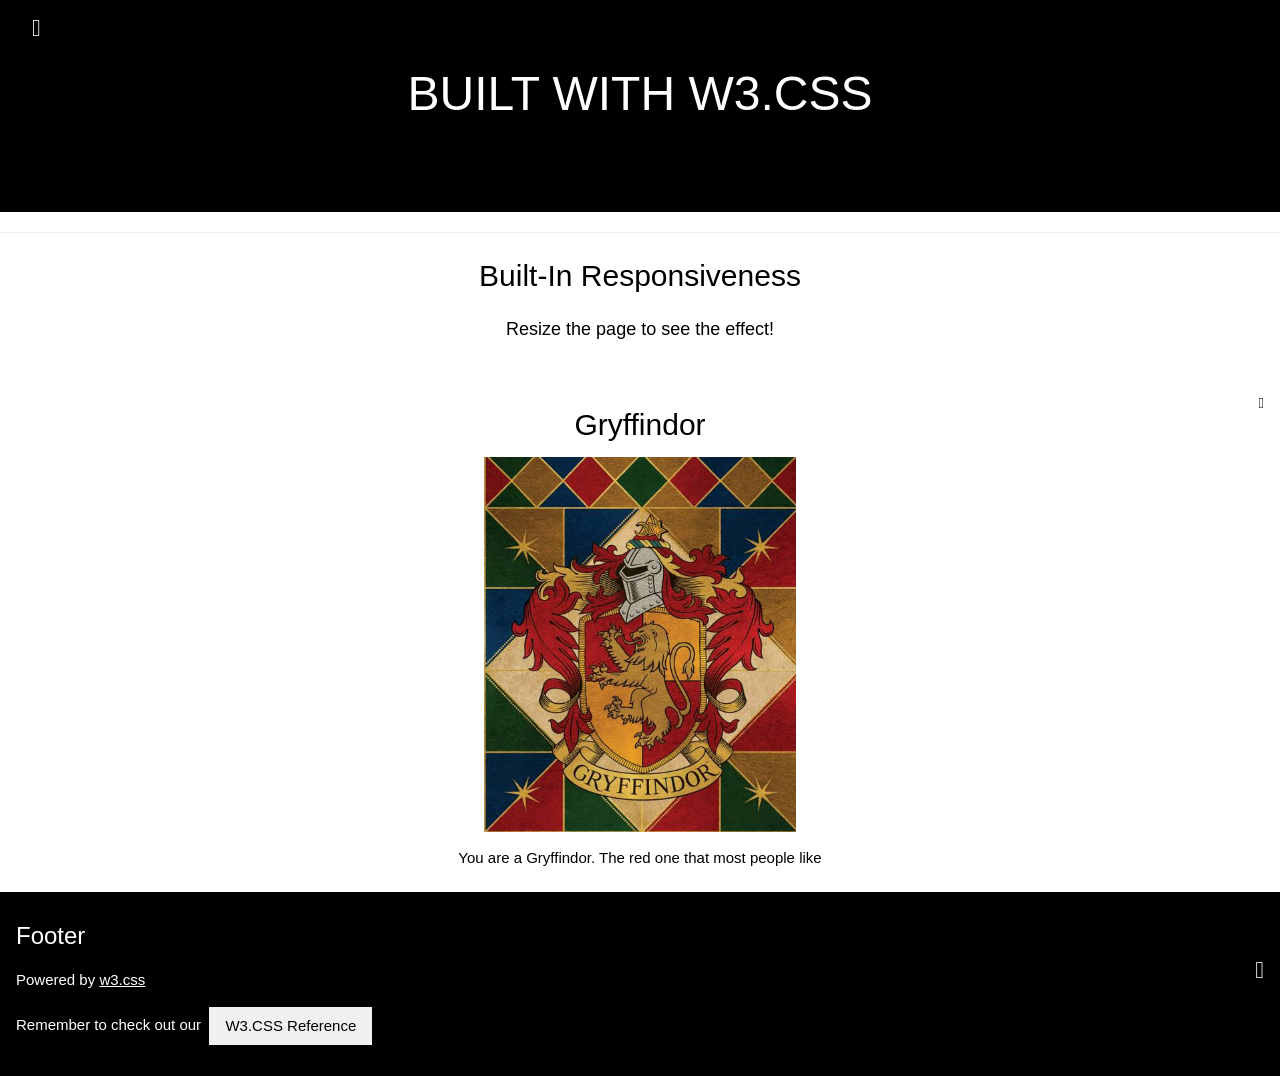
==== result.html @ 88f10568 "project init" ====
<!DOCTYPE html>
<html><head>
<meta http-equiv="content-type" content="text/html; charset=UTF-8"><title>W3.CSS Template</title>
<meta charset="UTF-8">
<meta name="viewport" content="width=device-width, initial-scale=1">
<link rel="stylesheet" href="W3.CSS%20Template_files/w3.css">
<link rel="stylesheet" href="W3.CSS%20Template_files/w3-theme-black.css">
<link rel="stylesheet" href="W3.CSS%20Template_files/font-awesome.css">
</head><body>

<!-- Side Navigation -->
<nav class="w3-sidebar w3-bar-block w3-card w3-animate-left w3-center" style="display:none; width: 10%; font-size: 20px; padding-top: 10%;" id="mySidebar">
  <h1 class="w3-xxxlarge w3-text-theme">Side Navigation</h1>
  <button class="w3-bar-item w3-button" onclick="w3_close()">Close <i class="fa fa-remove"></i></button>
  <a href="#" class="w3-bar-item w3-button w3-center">Link 1</a>
  <a href="#" class="w3-bar-item w3-button">Link 2</a>
  <a href="#" class="w3-bar-item w3-button">Link 3</a>
  <a href="#" class="w3-bar-item w3-button">Link 4</a>
</nav>

<!-- Header -->
<header class="w3-container w3-theme w3-padding" id="myHeader">
  <i onclick="w3_open()" class="fa fa-bars w3-xlarge w3-button w3-theme"></i> 
  <div class="w3-center">
  <h1 class="w3-xxxlarge w3-animate-bottom">BUILT WITH W3.CSS</h1>
    <div class="w3-padding-32">
  </div>
</header>

<hr>
<div class="w3-center">
  <h2>Built-In Responsiveness</h2>
  <p class="w3-large">Resize the page to see the effect!</p>
</div>
<br>

<div class="w3-padding w3-white w3-display-container w3-center" id="result-div2" style="display: none;">
  <span onclick="this.parentElement.style.display='none'" class="w3-button w3-display-topright"><i class="fa fa-remove"></i></span>
  <h2>Gryffindor</h2>
  <img src="./img/Gryffindor.png" style="width: 25%">
  <p>You are a Gryffindor. The red one that most people like</p>
</div>

<div class="w3-padding w3-white w3-display-container" id="result-div1" style="display: none;">
  <span onclick="this.parentElement.style.display='none'" class="w3-button w3-display-topright"><i class="fa fa-remove"></i></span>
  <h2>Ravenclaw</h2>
  <img src="./img/Ravenclaw.png">
  <p>London is the capital city of England. It is the most populous city in the United Kingdom,
  with a metropolitan area of over 13 million inhabitants.</p>
  <p>Standing on the River Thames, London has been a major settlement for two millennia,
  its history going back to its founding by the Romans, who named it Londinium.</p>
  <p>By the way, you can add a close icon to all containers if you want the ability to hide them. Look to your right!</p>
</div>

<div class="w3-padding w3-white w3-display-container" id="result-div3" style="display: none;">
  <span onclick="this.parentElement.style.display='none'" class="w3-button w3-display-topright"><i class="fa fa-remove"></i></span>
  <h2>Slytherin</h2>
  <img src="./img/Slytherin.png">
  <p>London is the capital city of England. It is the most populous city in the United Kingdom,
  with a metropolitan area of over 13 million inhabitants.</p>
  <p>Standing on the River Thames, London has been a major settlement for two millennia,
  its history going back to its founding by the Romans, who named it Londinium.</p>
  <p>By the way, you can add a close icon to all containers if you want the ability to hide them. Look to your right!</p>
</div>

<div class="w3-padding w3-white w3-display-container" id="result-div4" style="display: none;">
  <span onclick="this.parentElement.style.display='none'" class="w3-button w3-display-topright"><i class="fa fa-remove"></i></span>
  <h2>Hufflepuff</h2>
  <img src="./img/Hufflepuff.png">
  <p>London is the capital city of England. It is the most populous city in the United Kingdom,
  with a metropolitan area of over 13 million inhabitants.</p>
  <p>Standing on the River Thames, London has been a major settlement for two millennia,
  its history going back to its founding by the Romans, who named it Londinium.</p>
  <p>By the way, you can add a close icon to all containers if you want the ability to hide them. Look to your right!</p>
</div>



<!-- Footer -->
<footer class="w3-container w3-theme-dark w3-padding-16">
  <h3>Footer</h3>
  <p>Powered by <a href="https://www.w3schools.com/w3css/default.asp" target="_blank">w3.css</a></p>
  <div style="position:relative;bottom:55px;" class="w3-tooltip w3-right">
    <span class="w3-text w3-theme-light w3-padding">Go To Top</span>&nbsp;   
    <a class="w3-text-white" href="#myHeader"><span class="w3-xlarge">
    <i class="fa fa-chevron-circle-up"></i></span></a>
  </div>
  <p>Remember to check out our&nbsp;&nbsp;<a href="https://www.w3schools.com/w3css/w3css_references.asp" class="w3-btn w3-theme-light" target="_blank">W3.CSS Reference</a></p>
</footer>

<!-- Script for Sidebar, Tabs, Accordions, Progress bars and slideshows -->
<script>
// Side navigation
function w3_open() {
  var x = document.getElementById("mySidebar");
  x.style.width = "100%";
  x.style.fontSize = "40px";
  x.style.paddingTop = "10%";
  x.style.display = "block";
}
function w3_close() {
  document.getElementById("mySidebar").style.display = "none";
}




// Accordions
function myAccFunc(id) {
  var x = document.getElementById(id);
  if (x.className.indexOf("w3-show") == -1) {
    x.className += " w3-show";
  } else { 
    x.className = x.className.replace(" w3-show", "");
  }
}

// Progress Bars
function move() {
  var elem = document.getElementById("myBar");   
  var width = 5;
  var id = setInterval(frame, 10);
  function frame() {
    if (width == 100) {
      clearInterval(id);
    } else {
      width++; 
      elem.style.width = width + '%'; 
      elem.innerHTML = width * 1  + '%';
    }
  }
}


var queryDict = {}
location.search.substr(1).split("&").forEach(function(item) {queryDict[item.split("=")[0]] = item.split("=")[1]})
function calculateResults() {
  var sum = 0;
  
  var l = Object.keys(queryDict).length;
  for(var i=0; i<l; i++) {
    var key = Object.keys(queryDict)[i];
    sum += Number.parseInt(queryDict[key]);
  }

  console.log(sum);

  if(sum>=6 && sum<=8){
    document.getElementById("result-div1").style.display = "block";
  }
  else if(sum>=9 && sum<=12){
    document.getElementById("result-div2").style.display = "block"
  }
  else if(sum>=13 && sum<=16){
    document.getElementById("result-div2").style.display = "block"
  }
  else{}
    document.getElementById("result-div2").style.display = "block"
  }

calculateResults();

</script>


</body></html>
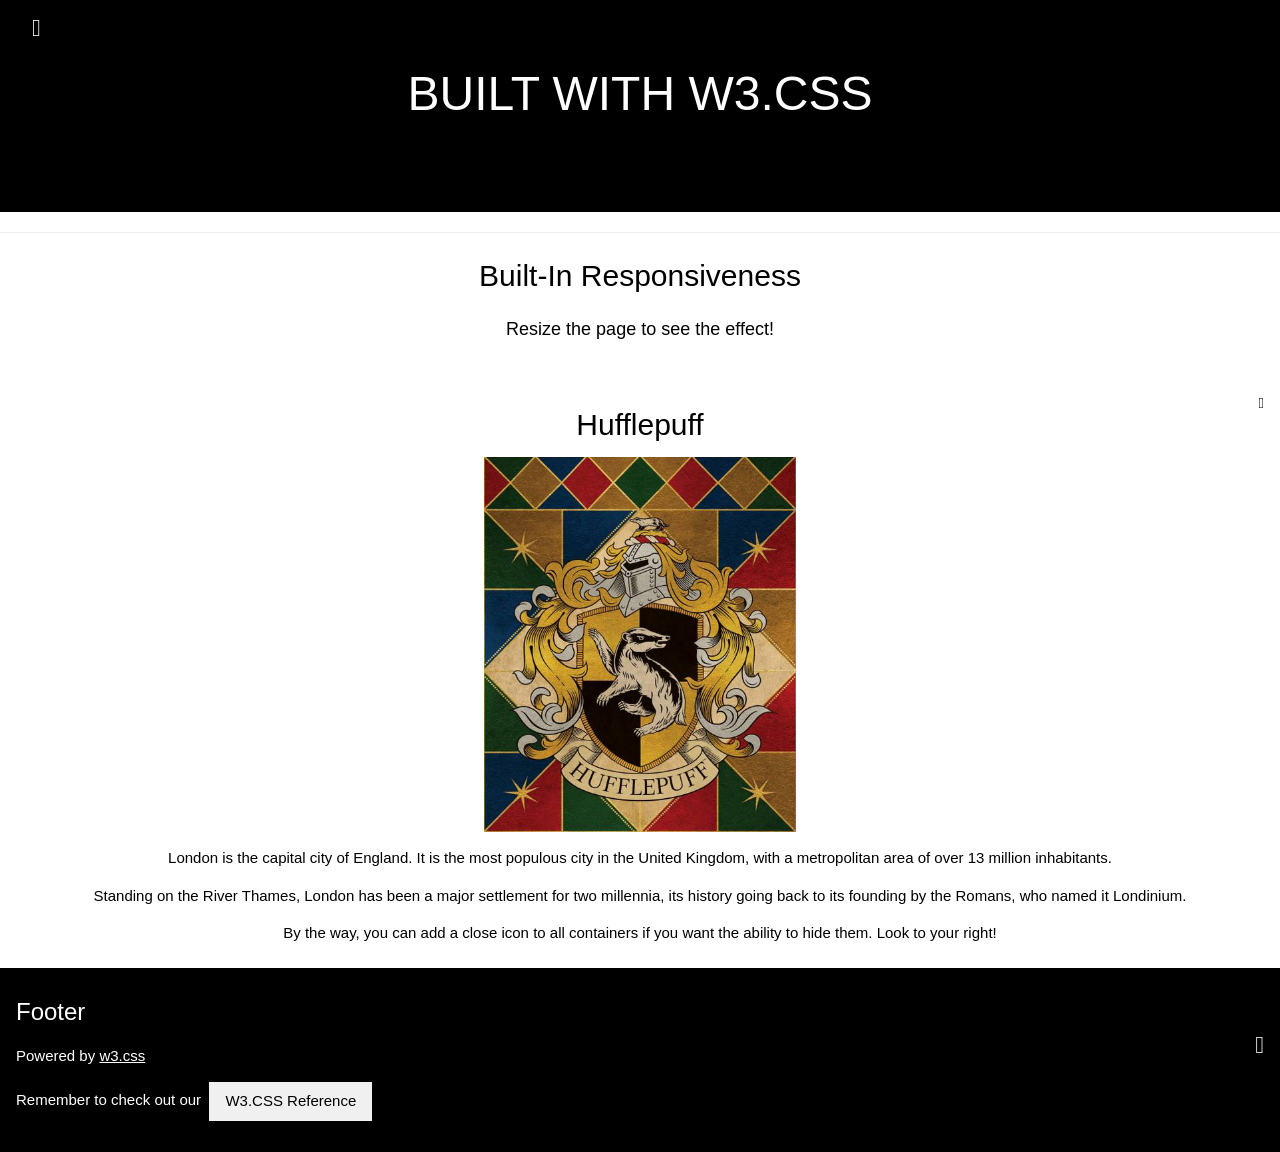
==== commit e37806b6: "Major changes" ====
--- a/result.html
+++ b/result.html
@@ -41,32 +41,27 @@
   <p>You are a Gryffindor. The red one that most people like</p>
 </div>
 
-<div class="w3-padding w3-white w3-display-container" id="result-div1" style="display: none;">
+<div class="w3-padding w3-white w3-display-container w3-center" id="result-div1" style="display: none;">
   <span onclick="this.parentElement.style.display='none'" class="w3-button w3-display-topright"><i class="fa fa-remove"></i></span>
   <h2>Ravenclaw</h2>
-  <img src="./img/Ravenclaw.png">
-  <p>London is the capital city of England. It is the most populous city in the United Kingdom,
-  with a metropolitan area of over 13 million inhabitants.</p>
+  <img src="./img/Ravenclaw.png" style="width: 25%;">
+  <p>You are a Ravenclaw. The blue one that most people like</p>
+</div>
+
+<div class="w3-padding w3-white w3-display-container w3-center" id="result-div3" style="display: none;">
+  <span onclick="this.parentElement.style.display='none'" class="w3-button w3-display-topright"><i class="fa fa-remove"></i></span>
+  <h2>Slytherin</h2>
+  <img src="./img/Slytherin.png" style="width: 25%;">
+  
   <p>Standing on the River Thames, London has been a major settlement for two millennia,
   its history going back to its founding by the Romans, who named it Londinium.</p>
   <p>By the way, you can add a close icon to all containers if you want the ability to hide them. Look to your right!</p>
 </div>
 
-<div class="w3-padding w3-white w3-display-container" id="result-div3" style="display: none;">
-  <span onclick="this.parentElement.style.display='none'" class="w3-button w3-display-topright"><i class="fa fa-remove"></i></span>
-  <h2>Slytherin</h2>
-  <img src="./img/Slytherin.png">
-  <p>London is the capital city of England. It is the most populous city in the United Kingdom,
-  with a metropolitan area of over 13 million inhabitants.</p>
-  <p>Standing on the River Thames, London has been a major settlement for two millennia,
-  its history going back to its founding by the Romans, who named it Londinium.</p>
-  <p>By the way, you can add a close icon to all containers if you want the ability to hide them. Look to your right!</p>
-</div>
-
-<div class="w3-padding w3-white w3-display-container" id="result-div4" style="display: none;">
+<div class="w3-padding w3-white w3-display-container w3-center" id="result-div4" style="display: none;">
   <span onclick="this.parentElement.style.display='none'" class="w3-button w3-display-topright"><i class="fa fa-remove"></i></span>
   <h2>Hufflepuff</h2>
-  <img src="./img/Hufflepuff.png">
+  <img src="./img/Hufflepuff.png" style="width: 25%;">
   <p>London is the capital city of England. It is the most populous city in the United Kingdom,
   with a metropolitan area of over 13 million inhabitants.</p>
   <p>Standing on the River Thames, London has been a major settlement for two millennia,
@@ -152,11 +147,12 @@
     document.getElementById("result-div2").style.display = "block"
   }
   else if(sum>=13 && sum<=16){
-    document.getElementById("result-div2").style.display = "block"
+    document.getElementById("result-div3").style.display = "block"
   }
-  else{}
-    document.getElementById("result-div2").style.display = "block"
+  else{
+    document.getElementById("result-div4").style.display = "block"
   }
+}
 
 calculateResults();
 
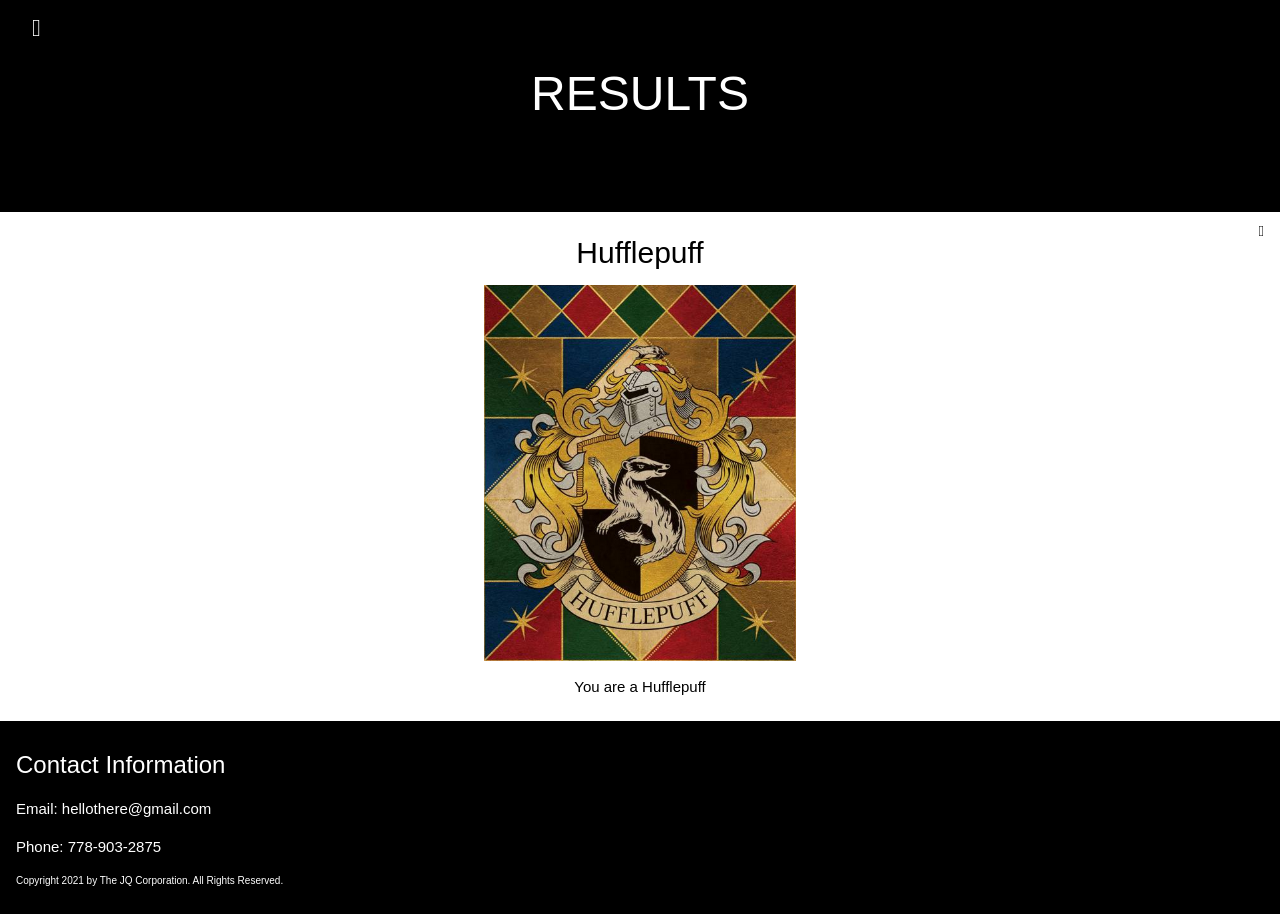
==== commit 23a811c9: "visual changes and stuff" ====
--- a/result.html
+++ b/result.html
@@ -22,17 +22,10 @@
 <header class="w3-container w3-theme w3-padding" id="myHeader">
   <i onclick="w3_open()" class="fa fa-bars w3-xlarge w3-button w3-theme"></i> 
   <div class="w3-center">
-  <h1 class="w3-xxxlarge w3-animate-bottom">BUILT WITH W3.CSS</h1>
+  <h1 class="w3-xxxlarge w3-animate-bottom">RESULTS</h1>
     <div class="w3-padding-32">
   </div>
 </header>
-
-<hr>
-<div class="w3-center">
-  <h2>Built-In Responsiveness</h2>
-  <p class="w3-large">Resize the page to see the effect!</p>
-</div>
-<br>
 
 <div class="w3-padding w3-white w3-display-container w3-center" id="result-div2" style="display: none;">
   <span onclick="this.parentElement.style.display='none'" class="w3-button w3-display-topright"><i class="fa fa-remove"></i></span>
@@ -53,35 +46,30 @@
   <h2>Slytherin</h2>
   <img src="./img/Slytherin.png" style="width: 25%;">
   
-  <p>Standing on the River Thames, London has been a major settlement for two millennia,
-  its history going back to its founding by the Romans, who named it Londinium.</p>
-  <p>By the way, you can add a close icon to all containers if you want the ability to hide them. Look to your right!</p>
+  <p>You are a Slytherin</p>
 </div>
 
-<div class="w3-padding w3-white w3-display-container w3-center" id="result-div4" style="display: none;">
+<div class="w3-padding w3-white w3-display-container w3-center " id="result-div4" style="display: none;">
   <span onclick="this.parentElement.style.display='none'" class="w3-button w3-display-topright"><i class="fa fa-remove"></i></span>
   <h2>Hufflepuff</h2>
   <img src="./img/Hufflepuff.png" style="width: 25%;">
-  <p>London is the capital city of England. It is the most populous city in the United Kingdom,
-  with a metropolitan area of over 13 million inhabitants.</p>
-  <p>Standing on the River Thames, London has been a major settlement for two millennia,
-  its history going back to its founding by the Romans, who named it Londinium.</p>
-  <p>By the way, you can add a close icon to all containers if you want the ability to hide them. Look to your right!</p>
+  <p>You are a Hufflepuff</p>
 </div>
-
-
 
 <!-- Footer -->
 <footer class="w3-container w3-theme-dark w3-padding-16">
-  <h3>Footer</h3>
-  <p>Powered by <a href="https://www.w3schools.com/w3css/default.asp" target="_blank">w3.css</a></p>
-  <div style="position:relative;bottom:55px;" class="w3-tooltip w3-right">
-    <span class="w3-text w3-theme-light w3-padding">Go To Top</span>&nbsp;   
-    <a class="w3-text-white" href="#myHeader"><span class="w3-xlarge">
-    <i class="fa fa-chevron-circle-up"></i></span></a>
-  </div>
-  <p>Remember to check out our&nbsp;&nbsp;<a href="https://www.w3schools.com/w3css/w3css_references.asp" class="w3-btn w3-theme-light" target="_blank">W3.CSS Reference</a></p>
-</footer>
+
+
+  <h3>Contact Information</h3>
+  <p>Email: hellothere@gmail.com</p>
+  <p>Phone: 778-903-2875</p>
+  <p style="font-size: x-small;">Copyright 2021 by The JQ Corporation. All Rights Reserved.</p>
+    <div style="position:relative;bottom:55px;" class="w3-tooltip w3-right">
+
+
+    </div>
+
+  </footer>
 
 <!-- Script for Sidebar, Tabs, Accordions, Progress bars and slideshows -->
 <script>
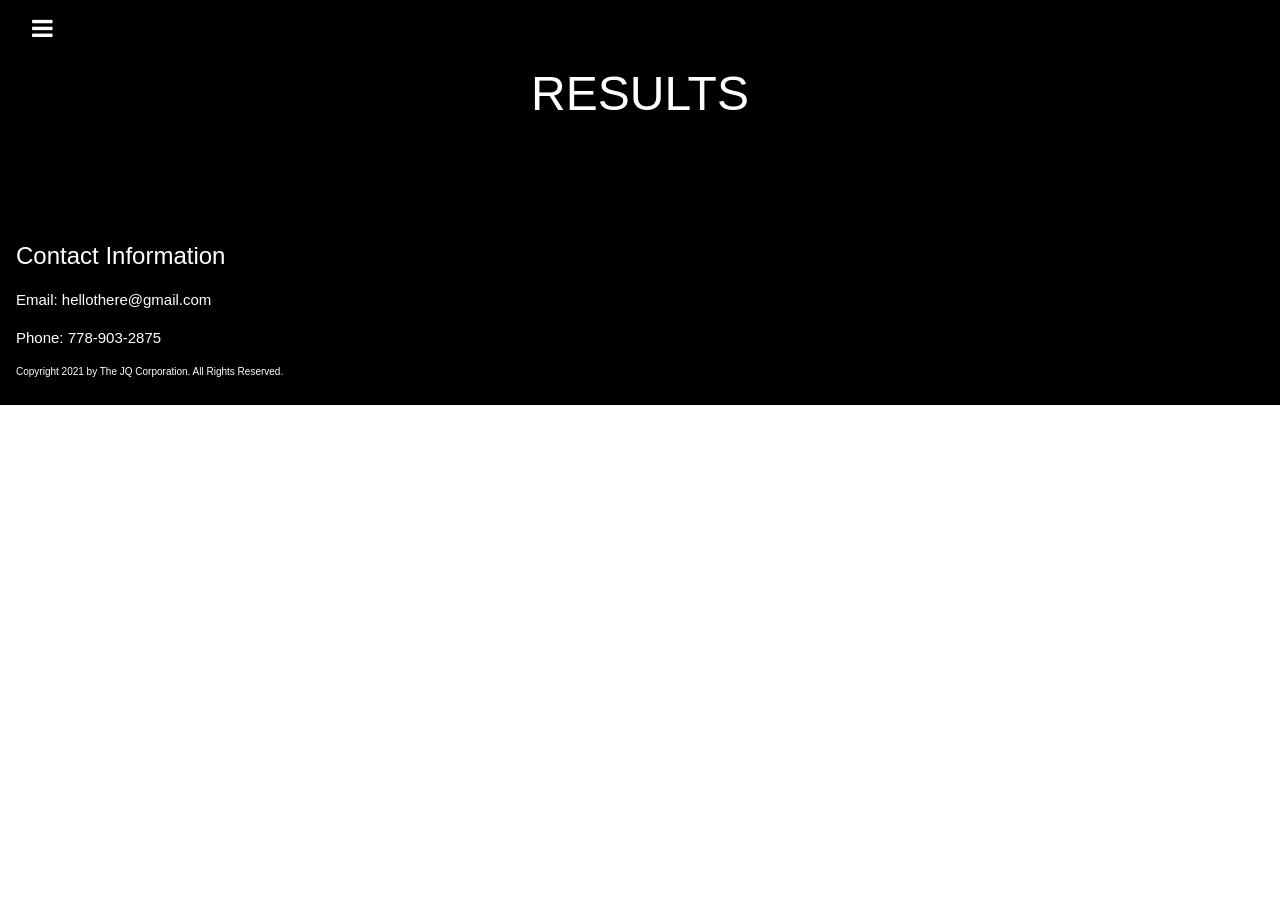
==== commit 097d69c5: "hi again" ====
--- a/result.html
+++ b/result.html
@@ -1,60 +1,201 @@
 <!DOCTYPE html>
-<html><head>
-<meta http-equiv="content-type" content="text/html; charset=UTF-8"><title>W3.CSS Template</title>
-<meta charset="UTF-8">
-<meta name="viewport" content="width=device-width, initial-scale=1">
-<link rel="stylesheet" href="W3.CSS%20Template_files/w3.css">
-<link rel="stylesheet" href="W3.CSS%20Template_files/w3-theme-black.css">
-<link rel="stylesheet" href="W3.CSS%20Template_files/font-awesome.css">
-</head><body>
+<html>
+
+<head>
+  <meta http-equiv="content-type" content="text/html; charset=UTF-8">
+  <title>W3.CSS Template</title>
+  <meta charset="UTF-8">
+  <meta name="viewport" content="width=device-width, initial-scale=1">
+  <link rel="stylesheet" href="W3.CSS%20Template_files/w3.css">
+  <link rel="stylesheet" href="W3.CSS%20Template_files/w3-theme-black.css">
+  <link rel="stylesheet" href="https://cdnjs.cloudflare.com/ajax/libs/font-awesome/4.3.0/css/font-awesome.min.css">
+</head>
+
+<body>
 
 <!-- Side Navigation -->
-<nav class="w3-sidebar w3-bar-block w3-card w3-animate-left w3-center" style="display:none; width: 10%; font-size: 20px; padding-top: 10%;" id="mySidebar">
-  <h1 class="w3-xxxlarge w3-text-theme">Side Navigation</h1>
-  <button class="w3-bar-item w3-button" onclick="w3_close()">Close <i class="fa fa-remove"></i></button>
-  <a href="#" class="w3-bar-item w3-button w3-center">Link 1</a>
-  <a href="#" class="w3-bar-item w3-button">Link 2</a>
-  <a href="#" class="w3-bar-item w3-button">Link 3</a>
-  <a href="#" class="w3-bar-item w3-button">Link 4</a>
+<nav class="w3-sidebar w3-bar-block w3-card w3-animate-left w3-center"
+  style="display: none; width: 100%; font-size: 40px; padding-top: 10%; z-index: 1;" id="mySidebar">
+  <u>
+    <h3 class="w3-xlarge w3-text-theme">Side Navigation</h3>
+  </u>
+  <a href="./index.html" class="w3-bar-item w3-button" style="font-size: 80%;">Home<img src="./img/home-icon.png" width="10%"></a>
+  <a href="./survey.html" class="w3-bar-item w3-button" style="font-size: 80%;">Harry Potter Survey</a>
+  <a href="./Survey2.html" class="w3-bar-item w3-button" style="font-size: 80%;">Foods Survey</a>
+ 
+  <button class="w3-bar-item w3-button font-size: 80%" onclick="w3_close()">Close <i class="fa fa-remove"></i></button>
 </nav>
 
-<!-- Header -->
-<header class="w3-container w3-theme w3-padding" id="myHeader">
-  <i onclick="w3_open()" class="fa fa-bars w3-xlarge w3-button w3-theme"></i> 
-  <div class="w3-center">
-  <h1 class="w3-xxxlarge w3-animate-bottom">RESULTS</h1>
-    <div class="w3-padding-32">
-  </div>
-</header>
-
-<div class="w3-padding w3-white w3-display-container w3-center" id="result-div2" style="display: none;">
-  <span onclick="this.parentElement.style.display='none'" class="w3-button w3-display-topright"><i class="fa fa-remove"></i></span>
-  <h2>Gryffindor</h2>
-  <img src="./img/Gryffindor.png" style="width: 25%">
-  <p>You are a Gryffindor. The red one that most people like</p>
-</div>
-
-<div class="w3-padding w3-white w3-display-container w3-center" id="result-div1" style="display: none;">
-  <span onclick="this.parentElement.style.display='none'" class="w3-button w3-display-topright"><i class="fa fa-remove"></i></span>
-  <h2>Ravenclaw</h2>
-  <img src="./img/Ravenclaw.png" style="width: 25%;">
-  <p>You are a Ravenclaw. The blue one that most people like</p>
-</div>
-
-<div class="w3-padding w3-white w3-display-container w3-center" id="result-div3" style="display: none;">
-  <span onclick="this.parentElement.style.display='none'" class="w3-button w3-display-topright"><i class="fa fa-remove"></i></span>
-  <h2>Slytherin</h2>
-  <img src="./img/Slytherin.png" style="width: 25%;">
+  <!-- Header -->
+  <header class="w3-container w3-theme w3-padding" id="myHeader">
+    <i onclick="w3_open()" class="fa fa-bars w3-xlarge w3-button w3-theme"></i>
+    <div class="w3-center">
+      <h1 class="w3-xxxlarge w3-animate-bottom">RESULTS</h1>
+      <div class="w3-padding-32">
+      </div>
+  </header>
+
+  <div class="w3-padding w3-white w3-display-container w3-center" id="FruitTart" style="display: none;">
+    <span onclick="this.parentElement.style.display='none'" class="w3-button w3-display-topright"><i></i></span>
+    <h1 style="font-size: xxx-large;">Fruit Tart</h1>
+    <img src="./img/Fruit Tart.jpg" style="width: 25%">
+    <br>
+    <br>
+    <br>
+     </div>
+
+  <div class="w3-padding w3-white w3-display-container w3-center" id="PeachGobbler" style="display:none;">
+    <span onclick="this.parentElement.style.display='none'" class="w3-button w3-display-topright"><i></i></span>
+    <h1 style="font-size: xxx-large;">Peach Gobbler</h1>
+    <img src="./img/Peach Gobbler.jpeg" style="width: 25%;">
+    <br>
+    <br>
+    <br>
+    </div>
+
+  <div class="w3-padding w3-white w3-display-container w3-center" id="IceCream" style="display: none;">
+    <span onclick="this.parentElement.style.display='none'" class="w3-button w3-display-topright"><i></i></span>
+    <h1 style="font-size: xxx-large;">Ice Cream</h1>
+    <img src="./img/Ice Cream.jpg" style="width: 25%;">
+    <br>
+    <br>
+    <br>
+    </div>
+
+
+  <div class="w3-padding w3-white w3-display-container w3-center" id="LimePie" style="display: none;">
+    <span onclick="this.parentElement.style.display='none'" class="w3-button w3-display-topright"><i></i></span>
+    <h1 style="font-size: xxx-large;">Key Lime Pie</h1>
+    <img src="./img/key-lime-pie.jpg" style="width: 25%;">
+    <br>
+    <br>
+    <br>
+    </div>
+    
+    
+  <div class="w3-padding w3-white w3-display-container w3-center" id="PumpkinPie" style="display: none;">
+    <span onclick="this.parentElement.style.display='none'" class="w3-button w3-display-topright"><i></i></span>
+    <h1 style="font-size: xxx-large;">Pumpkin Pie</h1>
+    <img src="./img/Pumpkin pie.jpg" style="width: 25%;">
+    <br>
+    <br>
+    <br>
+    </div>
+    
+    
+  <div class="w3-padding w3-white w3-display-container w3-center" id="ApplePie" style="display: none;">
+    <span onclick="this.parentElement.style.display='none'" class="w3-button w3-display-topright"><i></i></span>
+    <h1 style="font-size: xxx-large;">Apple Pie</h1>
+    <img src="./img/Apple pie.jpg" style="width: 25%;">
+    <br>
+    <br>
+    <br>
+    </div>
+    
+    
+  <div class="w3-padding w3-white w3-display-container w3-center" id="Eggnog" style="display: none;">
+    <span onclick="this.parentElement.style.display='none'" class="w3-button w3-display-topright"><i></i></span>
+    <h1 style="font-size: xxx-large;">Eggnog</h1>
+    <img src="./img/Eggnog.jpg" style="width: 25%;">
+    <br>
+    <br>
+    <br>
+    </div>
+    
+    
+  <div class="w3-padding w3-white w3-display-container w3-center" id="FudgePudding" style="display: none;">
+    <span onclick="this.parentElement.style.display='none'" class="w3-button w3-display-topright"><i></i></span>
+    <h1 style="font-size: xxx-large;">Fudge Pudding</h1>
+    <img src="./img/Chocolate-pudding.jpg" style="width: 25%;">
+    <br>
+    <br>
+    <br>
+    </div>
+    
+    
+  <div class="w3-padding w3-white w3-display-container w3-center" id="Artichoke" style="display: none;">
+    <span onclick="this.parentElement.style.display='none'" class="w3-button w3-display-topright"><i></i></span>
+    <h1 style="font-size: xxx-large;">Roasted Artichoke</h1>
+    <img src="./img/Roasted Artichoke.jpg" style="width: 25%;">
+    <br>
+    <br>
+    <br>
+    </div>
+    
+    
+  <div class="w3-padding w3-white w3-display-container w3-center" id="PeaSoup" style="display: none;">
+    <span onclick="this.parentElement.style.display='none'" class="w3-button w3-display-topright"><i></i></span>
+    <h1 style="font-size: xxx-large;">Pea Soup</h1>
+    <img src="./img/Pea-Soup.jpg" style="width: 25%;">
+    <br>
+    <br>
+    <br>
+    </div>
+    
+    
+  <div class="w3-padding w3-white w3-display-container w3-center" id="EggBenedict" style="display: none;">
+    <span onclick="this.parentElement.style.display='none'" class="w3-button w3-display-topright"><i></i></span>
+    <h1 style="font-size: xxx-large;">Eggs Benedict</h1>
+    <img src="./img/Eggs benedict.jpeg" style="width: 25%;">
+    <br>
+    <br>
+    <br>
+    </div>
+    
+    
+  <div class="w3-padding w3-white w3-display-container w3-center" id="Salmon" style="display: none;">
+    <span onclick="this.parentElement.style.display='none'" class="w3-button w3-display-topright"><i></i></span>
+    <h1 style="font-size: xxx-large;">Honey Glazed Salmon</h1>
+    <img src="./img/Honey glazed salmon.jpg" style="width: 25%;">
+    <br>
+    <br>
+    <br>
+    </div>
+    
+    
+  <div class="w3-padding w3-white w3-display-container w3-center" id="Turkey" style="display: none;">
+    <span onclick="this.parentElement.style.display='none'" class="w3-button w3-display-topright"><i></i></span>
+    <h1 style="font-size: xxx-large;">Turkey</h1>
+    <img src="./img/Turkey.jpeg" style="width: 25%;">
+    <br>
+    <br>
+    <br>
+    </div>
+          
+  <div class="w3-padding w3-white w3-display-container w3-center" id="PumpkinSoup" style="display: none;">
+    <span onclick="this.parentElement.style.display='none'" class="w3-button w3-display-topright"><i></i></span>
+    <h1 style="font-size: xxx-large;">Pumpkin Soup</h1>
+    <br>
+    <img src="./img/Pumpkin soup.jpg" style="width: 25%;">
+    <br>
+    <br>
+    <br>
+    </div>
+    
+        
+  <div class="w3-padding w3-white w3-display-container w3-center" id="Ravioli" style="display: none;">
+    <span onclick="this.parentElement.style.display='none'" class="w3-button w3-display-topright"><i></i></span>
+    <h1 style="font-size: xxx-large;">Butternut Squash Ravioli</h1>
+    <img src="./img/Butternut squash ravioli.png" style="width: 25%;">
+    <br>
+    <br>
+    <br>
+    </div>
+        
+  <div class="w3-padding w3-white w3-display-container w3-center" id="PotatoLoaded" style="display: none;">
+    <span onclick="this.parentElement.style.display='none'" class="w3-button w3-display-topright"><i></i></span>
+    <h1 style="font-size: xxx-large;">Twice Baked Potato</h1>
+    <img src="./img/Loaded potato.jpg" style="width: 25%;">
+    <br>
+    <br>
+    <br>
+    </div>
+    
   
-  <p>You are a Slytherin</p>
-</div>
-
-<div class="w3-padding w3-white w3-display-container w3-center " id="result-div4" style="display: none;">
-  <span onclick="this.parentElement.style.display='none'" class="w3-button w3-display-topright"><i class="fa fa-remove"></i></span>
-  <h2>Hufflepuff</h2>
-  <img src="./img/Hufflepuff.png" style="width: 25%;">
-  <p>You are a Hufflepuff</p>
-</div>
+ 
+
+
+</body>
 
 <!-- Footer -->
 <footer class="w3-container w3-theme-dark w3-padding-16">
@@ -64,87 +205,134 @@
   <p>Email: hellothere@gmail.com</p>
   <p>Phone: 778-903-2875</p>
   <p style="font-size: x-small;">Copyright 2021 by The JQ Corporation. All Rights Reserved.</p>
-    <div style="position:relative;bottom:55px;" class="w3-tooltip w3-right">
-
-
-    </div>
-
-  </footer>
+  <div style="position:relative;bottom:55px;" class="w3-tooltip w3-right">
+
+
+  </div>
+
+</footer>
 
 <!-- Script for Sidebar, Tabs, Accordions, Progress bars and slideshows -->
 <script>
-// Side navigation
-function w3_open() {
-  var x = document.getElementById("mySidebar");
-  x.style.width = "100%";
-  x.style.fontSize = "40px";
-  x.style.paddingTop = "10%";
-  x.style.display = "block";
-}
-function w3_close() {
-  document.getElementById("mySidebar").style.display = "none";
-}
-
-
-
-
-// Accordions
-function myAccFunc(id) {
-  var x = document.getElementById(id);
-  if (x.className.indexOf("w3-show") == -1) {
-    x.className += " w3-show";
-  } else { 
-    x.className = x.className.replace(" w3-show", "");
-  }
-}
-
-// Progress Bars
-function move() {
-  var elem = document.getElementById("myBar");   
-  var width = 5;
-  var id = setInterval(frame, 10);
-  function frame() {
-    if (width == 100) {
-      clearInterval(id);
+  // Side navigation
+  var numClicks = 0;
+  function w3_open() {
+    var x = document.getElementById("mySidebar");
+    x.style.width = "20%";
+    x.style.fontSize = "25px";
+    x.style.paddingTop = "10%";
+    x.style.display = "block";
+    window.addEventListener("click", foo);
+  }
+  function w3_close() {
+    numClicks = 0;
+    window.removeEventListener("click", foo);
+    document.getElementById("mySidebar").style.display = "none";
+  }
+  function foo() {
+    numClicks++;
+    console.log(numClicks);
+    if (numClicks > 1 && event.target != document.getElementById("mySidebar")) {
+      //alert("asdf");
+      w3_close();
+    }
+  }
+
+
+  // Accordions
+  function myAccFunc(id) {
+    var x = document.getElementById(id);
+    if (x.className.indexOf("w3-show") == -1) {
+      x.className += " w3-show";
     } else {
-      width++; 
-      elem.style.width = width + '%'; 
-      elem.innerHTML = width * 1  + '%';
-    }
-  }
-}
-
-
-var queryDict = {}
-location.search.substr(1).split("&").forEach(function(item) {queryDict[item.split("=")[0]] = item.split("=")[1]})
-function calculateResults() {
-  var sum = 0;
+      x.className = x.className.replace(" w3-show", "");
+    }
+  }
+
+  // Progress Bars
+  function move() {
+    var elem = document.getElementById("myBar");
+    var width = 5;
+    var id = setInterval(frame, 10);
+    function frame() {
+      if (width == 100) {
+        clearInterval(id);
+      } else {
+        width++;
+        elem.style.width = width + '%';
+        elem.innerHTML = width * 1 + '%';
+      }
+    }
+  }
+
+
+  var queryDict = {}
+  location.search.substr(1).split("&").forEach(function (item) { queryDict[item.split("=")[0]] = item.split("=")[1] })
+  function calculateResults() {
+    var sum = 0;
+
+    var l = Object.keys(queryDict).length;
+    for (var i = 0; i < l; i++) {
+      var key = Object.keys(queryDict)[i];
+      sum += Number.parseInt(queryDict[key]);
+    }
+
+    console.log(sum);
+
+    if (sum==0) {
+      document.getElementById("FruitTart").style.display = "block";
+    }
+    else if (sum==50) {
+      document.getElementById("PeachGobbler").style.display = "block"
+    }
+    else if (sum==100) {
+      document.getElementById("IceCream").style.display = "block"
+    }
+    else if(sum==150) {
+      document.getElementById("LimePie").style.display = "block"
+    }
+    else if(sum==200) {
+      document.getElementById("PumpkinPie").style.display = "block"
+    }
+    else if(sum==250) {
+      document.getElementById("ApplePie").style.display = "block"
+    }
+    else if(sum==300) {
+      document.getElementById("Eggnog").style.display = "block"
+    }
+    else if(sum==350) {
+      document.getElementById("FudgePudding").style.display = "block"
+    }
+    else if(sum==400) {
+      document.getElementById("Artichoke").style.display = "block"
+    }
+    else if(sum==450) {
+      document.getElementById("PeaSoup").style.display = "block"
+    }
+    else if(sum==500) {
+      document.getElementById("EggBenedict").style.display = "block"
+    }
+    else if(sum==550) {
+      document.getElementById("Salmon").style.display = "block"
+    }
+    else if(sum==600) {
+      document.getElementById("Turkey").style.display = "block"
+    }
+    else if(sum==650) {
+      document.getElementById("PumpkinSoup").style.display = "block"
+    }
+    else if(sum==700) {
+      document.getElementById("Ravioli").style.display = "block"
+    }
+    else if(sum==750) {
+      document.getElementById("PotatoLoaded").style.display = "block"
+    }
   
-  var l = Object.keys(queryDict).length;
-  for(var i=0; i<l; i++) {
-    var key = Object.keys(queryDict)[i];
-    sum += Number.parseInt(queryDict[key]);
-  }
-
-  console.log(sum);
-
-  if(sum>=6 && sum<=8){
-    document.getElementById("result-div1").style.display = "block";
-  }
-  else if(sum>=9 && sum<=12){
-    document.getElementById("result-div2").style.display = "block"
-  }
-  else if(sum>=13 && sum<=16){
-    document.getElementById("result-div3").style.display = "block"
-  }
-  else{
-    document.getElementById("result-div4").style.display = "block"
-  }
-}
-
-calculateResults();
+  }
+
+  calculateResults();
 
 </script>
 
 
-</body></html>+</html>
